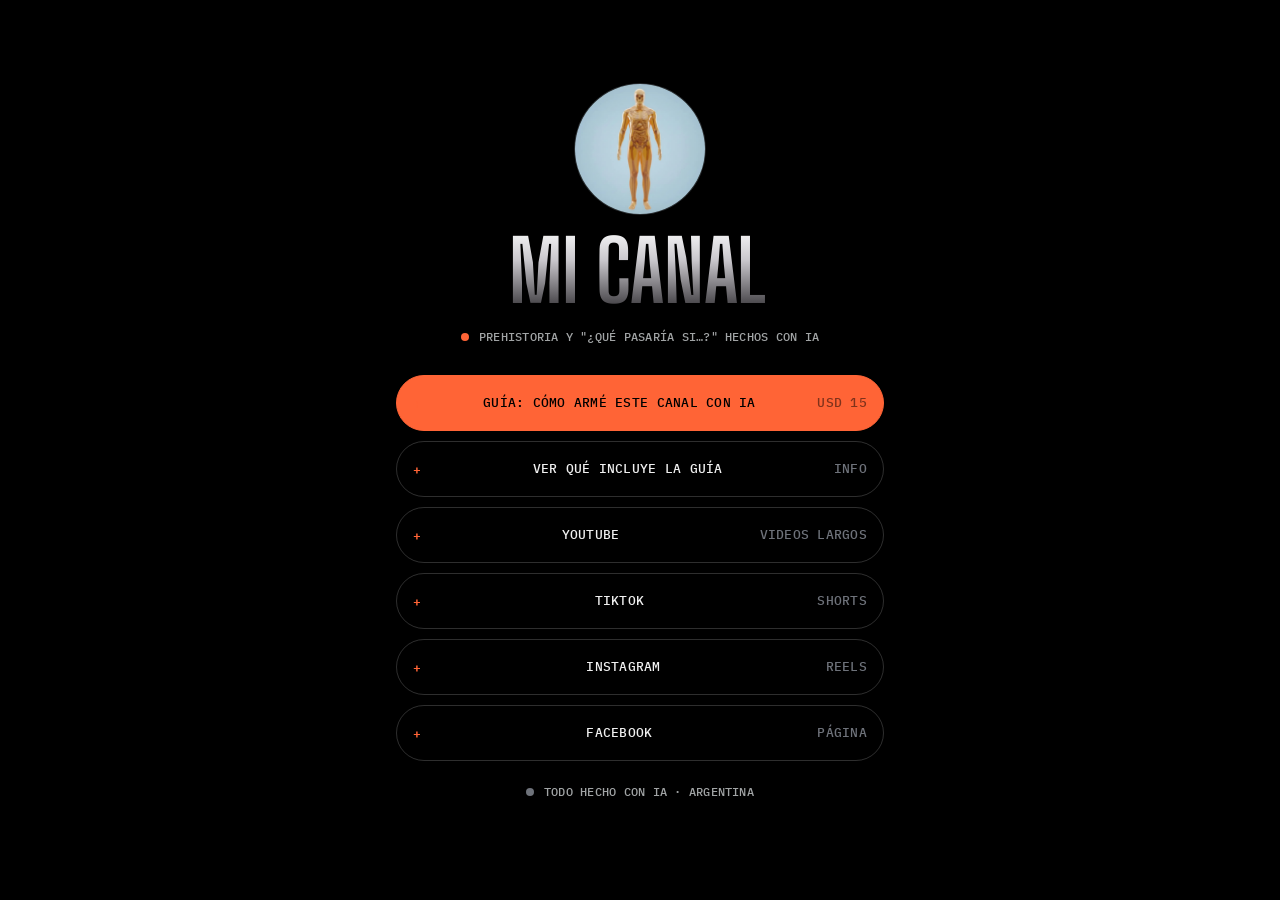
==== enlaces.html @ 815a9858 "Página de venta y link en bio del curso Co-Authored-By: Claude Fable 5.1 <noreply@anthropic.com>" ====
<!doctype html>
<html lang="es">
<head>
<meta charset="utf-8">
<meta name="viewport" content="width=device-width, initial-scale=1, viewport-fit=cover">
<title>Mis enlaces</title>
<meta name="description" content="Todos mis enlaces: la guía para armar tu canal con IA y mis redes.">
<meta name="theme-color" content="#000000">
<link rel="preconnect" href="https://fonts.googleapis.com">
<link rel="preconnect" href="https://fonts.gstatic.com" crossorigin>
<link rel="stylesheet" href="https://fonts.googleapis.com/css2?family=Big+Shoulders+Display:wght@500;700;800&family=IBM+Plex+Mono:wght@400;500;600&family=Instrument+Sans:wght@400;500;600&display=swap">
<link rel="stylesheet" href="estilo.css">
<script src="config.js"></script>
</head>
<body>
<main class="enlaces">
  <div class="avatar"><img src="img/personaje.jpg" alt="El personaje dorado del canal"></div>
  <h1 class="monumento" data-canal>Mi canal</h1>
  <p class="ojo"><i class="punto vivo"></i>Prehistoria y "¿Qué pasaría si…?" hechos con IA</p>
  <nav class="lista" aria-label="Enlaces">
    <a class="pill brasa" data-enlace="comprar" href="index.html"><span class="mas" aria-hidden="true">+</span>Guía: cómo armé este canal con IA<span class="fin">USD <span data-precio>15</span></span></a>
    <a class="pill" href="index.html"><span class="mas" aria-hidden="true">+</span>Ver qué incluye la guía<span class="fin">Info</span></a>
    <a class="pill" data-enlace="youtube" href="#" target="_blank" rel="noopener"><span class="mas" aria-hidden="true">+</span>YouTube<span class="fin">Videos largos</span></a>
    <a class="pill" data-enlace="tiktok" href="#" target="_blank" rel="noopener"><span class="mas" aria-hidden="true">+</span>TikTok<span class="fin">Shorts</span></a>
    <a class="pill" data-enlace="instagram" href="#" target="_blank" rel="noopener"><span class="mas" aria-hidden="true">+</span>Instagram<span class="fin">Reels</span></a>
    <a class="pill" data-enlace="facebook" href="#" target="_blank" rel="noopener"><span class="mas" aria-hidden="true">+</span>Facebook<span class="fin">Página</span></a>
  </nav>
  <p class="ojo"><i class="punto gris"></i>Todo hecho con IA · Argentina</p>
</main>
<script>
(function () {
  var c = window.CONFIG || {};
  document.querySelectorAll('[data-enlace]').forEach(function (a) {
    var k = a.getAttribute('data-enlace'), u = c[k];
    if (u && u.indexOf('XXXX') === -1 && u.indexOf('tucanal') === -1) a.href = u;
  });
  if (c.canal && c.canal !== '{CANAL}') document.querySelectorAll('[data-canal]').forEach(function (e) { e.textContent = c.canal; });
  if (c.precio) document.querySelectorAll('[data-precio]').forEach(function (e) { e.textContent = c.precio; });
})();
</script>
</body>
</html>
---- estilo.css ----
/* Diseño reciclado de ANMA: negro puro con líneas finas de grafito, etiquetas en monoespaciada,
   títulos monumentales condensados con degradé, un solo acento naranja brasa. */
:root {
  --negro: #000000; --onix: #161616; --grafito: #292d30; --hierro: #6e727a; --ceniza: #a1a4a5;
  --plata: #c9c7cc; --hueso: #f0f0f0; --blanco: #ffffff; --brasa: #ff6436;
  --fd: "Big Shoulders Display", Impact, "Arial Narrow", sans-serif;
  --fs: "Instrument Sans", "Helvetica Neue", Arial, sans-serif;
  --fm: "IBM Plex Mono", Consolas, "Courier New", monospace;
  --suave: cubic-bezier(0.32, 0.72, 0, 1);
  color-scheme: dark;
}
* { box-sizing: border-box; }
[hidden] { display: none !important; }
html { scroll-behavior: smooth; }
body { margin: 0; background: var(--negro); color: var(--hueso); font-family: var(--fs); font-size: 17px; line-height: 1.45; -webkit-font-smoothing: antialiased; }
h1, h2, h3, h4, p { margin: 0; }
h1, h2, h3, h4 { font-weight: 500; text-wrap: balance; }
button { font: inherit; color: inherit; cursor: pointer; }
a { color: inherit; }
img { display: block; max-width: 100%; }
:focus-visible { outline: 2px solid var(--blanco); outline-offset: 3px; }
section[id] { scroll-margin-top: 90px; }

.cont { max-width: 1200px; margin: 0 auto; padding-left: max(16px, env(safe-area-inset-left, 0px)); padding-right: max(16px, env(safe-area-inset-right, 0px)); }
@media (min-width: 720px) { .cont { padding-left: 24px; padding-right: 24px; } }
.seccion { position: relative; padding-block: clamp(64px, 8vw, 104px); border-top: 1px solid var(--grafito); }
.seccion.recortada { overflow-x: clip; }
.seccion > .cont { position: relative; z-index: 1; }

/* Voces tipográficas */
.mono { font-family: var(--fm); font-weight: 500; font-size: 12px; line-height: 1.3; text-transform: uppercase; letter-spacing: 0.02em; }
.ojo { display: flex; align-items: center; gap: 10px; font-family: var(--fm); font-weight: 500; font-size: 12px; text-transform: uppercase; letter-spacing: 0.02em; color: var(--ceniza); }
.punto { flex: none; width: 8px; height: 8px; border-radius: 50%; background: var(--brasa); }
.punto.vivo { animation: latir 2.4s var(--suave) infinite; }
@keyframes latir { 0%, 100% { box-shadow: 0 0 0 0 rgba(255,100,54,.5); } 60% { box-shadow: 0 0 0 7px rgba(255,100,54,0); } }
.punto.gris { background: var(--hierro); }
.t { font-weight: 500; font-size: clamp(34px, 4.7vw, 60px); line-height: 1; letter-spacing: -0.03em; color: var(--blanco); }
.cuerpo { font-size: 18px; line-height: 1.45; color: var(--ceniza); max-width: 34em; letter-spacing: -0.01em; }
.cuerpo b { font-weight: 500; color: var(--hueso); }
.monumento {
  font-family: var(--fd); font-weight: 700; text-transform: uppercase; line-height: 0.82; letter-spacing: -0.005em;
  background: linear-gradient(#ffffff, #c9c7cc 42%, #3c3a3e 100%);
  -webkit-background-clip: text; background-clip: text; color: transparent; -webkit-text-fill-color: transparent;
  padding: 0.14em 0.06em 0.04em 0; margin: -0.14em 0 -0.04em 0;
}
.fantasma { position: absolute; right: -0.04em; top: 0.1em; z-index: 0; font-family: var(--fd); font-weight: 800; font-size: clamp(96px, 19vw, 260px); line-height: 0.8; text-transform: uppercase; color: #0f0f0f; white-space: nowrap; pointer-events: none; user-select: none; }

/* Píldoras */
.pill { display: inline-flex; align-items: center; gap: 8px; min-height: 38px; padding: 9px 16px; border: 1px solid rgba(255,255,255,.18); border-radius: 9999px; background: transparent; font-family: var(--fm); font-weight: 500; font-size: 12px; text-transform: uppercase; letter-spacing: .02em; color: var(--hueso); text-decoration: none; white-space: nowrap; transition: border-color .3s var(--suave), background .3s var(--suave), color .3s var(--suave); }
.pill:hover { border-color: var(--blanco); }
.pill .mas { color: var(--brasa); font-weight: 600; }
.pill.lleno { background: var(--blanco); border-color: var(--blanco); color: var(--negro); }
.pill.lleno:hover { background: var(--plata); border-color: var(--plata); }
.pill.brasa { background: var(--brasa); border-color: var(--brasa); color: var(--negro); }
.pill.brasa:hover { background: #ff7f5a; border-color: #ff7f5a; }
.pill.chica { min-height: 32px; padding: 6px 12px; font-size: 11px; }
.pill.grande { min-height: 52px; padding: 14px 26px; font-size: 14px; }

/* Navegación y cinta */
.nav { position: sticky; top: 0; z-index: 20; background: var(--negro); border-bottom: 1px solid var(--grafito); }
.nav .cont { display: flex; align-items: center; justify-content: space-between; gap: 16px; height: 64px; }
.logo { display: flex; align-items: center; gap: 10px; text-decoration: none; }
.logo i { width: 10px; height: 10px; border-radius: 50%; background: var(--brasa); }
.logo span { font-family: var(--fd); font-weight: 700; font-size: 26px; letter-spacing: .02em; line-height: 1; color: var(--blanco); }
.nav-links { display: none; gap: 6px; }
.nav .cta-largo { display: none; }
@media (min-width: 720px) { .nav .cta-largo { display: inline; } }
@media (min-width: 960px) { .nav-links { display: flex; } }
.cinta { border-bottom: 1px solid var(--grafito); overflow: hidden; color: var(--ceniza); }
.cinta-pista { display: flex; width: max-content; animation: correr 46s linear infinite; }
.cinta-pista > span { display: flex; align-items: center; gap: 12px; padding: 10px 24px 10px 0; white-space: nowrap; }
.cinta-pista .punto { width: 6px; height: 6px; }
@keyframes correr { to { transform: translateX(-50%); } }

/* Portada */
.hero .cont { display: grid; gap: 40px; padding-block: 40px 56px; align-items: center; }
@media (min-width: 960px) { .hero .cont { grid-template-columns: minmax(0, 1.05fr) minmax(0, .95fr); padding-block: 56px 80px; } }
.hero-texto { display: grid; gap: 28px; justify-items: start; min-width: 0; }
.hero h1 { font-size: clamp(64px, 11vw, 150px); }
.hero-acciones { display: flex; flex-wrap: wrap; align-items: center; gap: 10px; }
.ficha { width: 100%; display: grid; grid-template-columns: repeat(3, minmax(0, 1fr)); border-top: 1px solid var(--grafito); margin-top: 8px; }
.ficha > div { padding: 14px 12px 0 0; display: grid; gap: 6px; min-width: 0; }
.ficha > div + div { padding-left: 12px; border-left: 1px solid var(--grafito); }
.ficha .v { font-family: var(--fd); font-weight: 700; font-size: clamp(28px, 3.4vw, 44px); line-height: .9; color: var(--blanco); letter-spacing: .01em; }
.ficha .k { font-family: var(--fm); font-size: 11px; color: var(--hierro); text-transform: uppercase; }

/* Collage de fotogramas */
.collage { display: grid; grid-template-columns: repeat(3, minmax(0, 1fr)); gap: 10px; align-items: start; padding-bottom: 48px; }
.collage figure { margin: 0; position: relative; border: 1px solid var(--grafito); overflow: hidden; background: var(--onix); }
.collage figure:nth-child(1) { transform: translateY(24px); }
.collage figure:nth-child(3) { transform: translateY(48px); }
.collage img { width: 100%; aspect-ratio: 9 / 16; object-fit: cover; }
.collage .pista { grid-column: 1 / -1; margin-top: 40px; }

/* Galería */
.galeria { display: grid; grid-template-columns: repeat(2, minmax(0, 1fr)); gap: 12px; }
@media (min-width: 720px) { .galeria { grid-template-columns: repeat(3, minmax(0, 1fr)); } }
@media (min-width: 1040px) { .galeria { grid-template-columns: repeat(6, minmax(0, 1fr)); } }
.galeria figure { margin: 0; display: grid; gap: 10px; }
.galeria img { width: 100%; aspect-ratio: 9 / 16; object-fit: cover; border: 1px solid var(--grafito); background: var(--onix); }
.galeria figcaption { display: grid; gap: 4px; }
.galeria .n { font-family: var(--fm); font-weight: 500; font-size: 12px; color: var(--hueso); text-transform: uppercase; }
.galeria .v { font-family: var(--fm); font-size: 11px; color: var(--hierro); text-transform: uppercase; }

/* Cabecera de sección y listas de módulos */
.cab-sec { display: grid; gap: 20px; margin-bottom: 48px; max-width: 760px; }
.modulos { list-style: none; margin: 0; padding: 0; border-top: 1px solid var(--grafito); }
.mod { display: grid; grid-template-columns: 44px minmax(0, 1fr); gap: 10px 20px; align-items: start; padding: 26px 0; border-bottom: 1px solid var(--grafito); }
@media (min-width: 720px) { .mod { grid-template-columns: 64px minmax(0, 1fr) auto; align-items: center; gap: 20px 32px; } }
.mod .idx { font-family: var(--fm); font-weight: 500; font-size: 12px; color: var(--brasa); padding-top: 6px; }
.mod-texto { display: grid; gap: 8px; min-width: 0; }
.mod-texto h3 { font-size: clamp(24px, 2.8vw, 34px); line-height: 1; letter-spacing: -0.03em; color: var(--blanco); }
.mod-texto p { font-size: 15px; color: var(--ceniza); max-width: 40em; }
.etiq { display: inline-flex; align-items: center; gap: 8px; padding: 2px 8px; font-family: var(--fm); font-weight: 500; font-size: 11px; text-transform: uppercase; letter-spacing: .02em; color: rgba(255,255,255,.7); background: rgba(255,255,255,.05); border: 1px solid rgba(255,255,255,.15); white-space: nowrap; }
.etiq .punto { width: 6px; height: 6px; }
.mod .etiq { grid-column: 2; justify-self: start; }
@media (min-width: 720px) { .mod .etiq { grid-column: auto; } }

/* Dos columnas */
.split { display: grid; gap: 40px; align-items: start; }
@media (min-width: 960px) { .split { grid-template-columns: minmax(0, 1fr) minmax(0, 1fr); gap: 64px; } }
.col-texto { display: grid; gap: 22px; }
.lista-si, .lista-no { list-style: none; margin: 0; padding: 0; border-top: 1px solid var(--grafito); }
.lista-si li, .lista-no li { display: grid; grid-template-columns: 20px minmax(0, 1fr); gap: 12px; padding: 14px 0; border-bottom: 1px solid var(--grafito); font-size: 16px; color: var(--hueso); }
.lista-si li::before { content: "+"; font-family: var(--fm); color: var(--brasa); font-weight: 600; }
.lista-no li::before { content: "−"; font-family: var(--fm); color: var(--hierro); font-weight: 600; }
.lista-no li { color: var(--ceniza); }

/* Ticket de precio */
.oferta { display: grid; gap: 48px; align-items: start; }
@media (min-width: 960px) { .oferta { grid-template-columns: minmax(0, 1fr) 440px; gap: 64px; } }
.ticket { border: 1px solid var(--grafito); }
.ticket-cab { display: flex; align-items: center; gap: 12px; padding: 10px 14px; border-bottom: 1px solid var(--grafito); color: var(--ceniza); }
.luces { display: flex; gap: 6px; }
.luces i { width: 8px; height: 8px; border-radius: 50%; background: var(--grafito); }
.luces i:first-child { background: var(--brasa); }
.ticket-cab .fecha { margin-left: auto; font-family: var(--fm); font-size: 11px; color: var(--hierro); }
.ticket-cuerpo { padding: 18px 14px 16px; display: grid; gap: 14px; }
.r-prod { font-size: 22px; font-weight: 500; letter-spacing: -0.02em; line-height: 1.1; color: var(--blanco); }
.precio { display: flex; align-items: baseline; gap: 14px; flex-wrap: wrap; }
.precio .numero { font-family: var(--fd); font-weight: 700; font-size: clamp(76px, 7.6vw, 112px); line-height: .85; color: var(--blanco); letter-spacing: .01em; }
.precio .numero small { font-size: .42em; color: var(--ceniza); font-weight: 500; letter-spacing: .02em; }
.precio .antes { font-family: var(--fm); font-size: 14px; color: var(--hierro); text-decoration: line-through; }
.precio .ahorro { font-family: var(--fm); font-size: 11px; color: var(--brasa); text-transform: uppercase; }
.leyenda { list-style: none; margin: 0; padding: 0; display: grid; }
.leyenda li { display: grid; grid-template-columns: 6px minmax(0, 1fr) auto; gap: 10px; align-items: center; padding: 10px 0; border-top: 1px solid var(--grafito); font-family: var(--fm); font-size: 12px; }
.leyenda i { width: 6px; height: 6px; background: var(--brasa); }
.leyenda span { color: var(--hueso); text-transform: uppercase; letter-spacing: .02em; font-size: 11px; }
.leyenda em { font-style: normal; color: var(--hierro); font-size: 11px; text-transform: uppercase; }
.ticket .pill { justify-content: center; width: 100%; }
.alerta { padding: 12px 14px; font-size: 13px; color: var(--ceniza); border-top: 1px solid var(--grafito); line-height: 1.4; }
.pagos { display: flex; flex-wrap: wrap; gap: 6px; }
.incluye { list-style: none; margin: 0; padding: 0; border-top: 1px solid var(--grafito); }
.incluye li { display: grid; grid-template-columns: 28px minmax(0, 1fr); gap: 16px; padding: 18px 0; border-bottom: 1px solid var(--grafito); align-items: start; }
.incluye .idx { font-family: var(--fm); font-size: 12px; color: var(--brasa); padding-top: 4px; }
.incluye h3 { font-size: 20px; letter-spacing: -0.02em; color: var(--blanco); }
.incluye p { font-size: 15px; color: var(--ceniza); margin-top: 6px; max-width: 36em; }

/* Quién soy */
.quien { display: grid; gap: 32px; align-items: center; }
@media (min-width: 960px) { .quien { grid-template-columns: 280px minmax(0, 1fr); gap: 64px; } }
.retrato { border: 1px solid var(--grafito); background: var(--onix); overflow: hidden; max-width: 280px; }
.retrato img { width: 100%; aspect-ratio: 1; object-fit: cover; object-position: center 30%; }

/* Preguntas */
.faq { border-top: 1px solid var(--grafito); }
.faq details { border-bottom: 1px solid var(--grafito); }
.faq summary { list-style: none; cursor: pointer; display: grid; grid-template-columns: minmax(0, 1fr) 24px; gap: 16px; align-items: center; padding: 20px 0; font-size: clamp(18px, 2vw, 22px); letter-spacing: -0.02em; color: var(--blanco); }
.faq summary::-webkit-details-marker { display: none; }
.faq summary::after { content: "+"; font-family: var(--fm); color: var(--brasa); font-weight: 600; font-size: 20px; text-align: right; transition: transform .3s var(--suave); }
.faq details[open] summary::after { transform: rotate(45deg); }
.faq .cuerpo { padding: 0 0 22px; font-size: 16px; }

/* Monumento, pie, barra */
.monu .cont { display: grid; gap: 28px; }
.monu h2 { font-size: clamp(56px, 11vw, 160px); max-width: 9em; }
.pie { border-top: 1px solid var(--grafito); }
.pie .cont { padding-block: 48px 110px; display: grid; gap: 32px; }
@media (min-width: 1040px) { .pie .cont { padding-bottom: 40px; } }
.pie-marca { font-size: clamp(80px, 18vw, 260px); line-height: .78; }
.pie-abajo { display: flex; flex-wrap: wrap; justify-content: space-between; align-items: flex-end; gap: 20px 48px; border-top: 1px solid var(--grafito); padding-top: 20px; }
.pie-links { display: flex; flex-wrap: wrap; gap: 6px; }
.barra { position: fixed; left: 0; right: 0; bottom: 0; z-index: 5; display: flex; align-items: center; gap: 20px; background: var(--negro); border-top: 1px solid var(--grafito); padding: 10px 16px calc(10px + env(safe-area-inset-bottom, 0px)); }
.barra > div { display: grid; gap: 3px; min-width: 0; }
.barra .k { font-family: var(--fm); font-size: 10px; text-transform: uppercase; letter-spacing: .02em; color: var(--hierro); }
.barra output { font-family: var(--fm); font-weight: 500; font-size: 18px; line-height: 1.1; color: var(--blanco); }
.barra .pill { margin-left: auto; }
@media (min-width: 1040px) { .barra { display: none !important; } }

/* Página de enlaces (link en bio) */
.enlaces { min-height: 100svh; display: grid; align-content: center; justify-items: center; gap: 22px; padding: 48px 16px 64px; max-width: 520px; margin: 0 auto; text-align: center; }
.enlaces .avatar { width: 132px; height: 132px; border-radius: 50%; border: 1px solid var(--grafito); overflow: hidden; background: var(--onix); }
.enlaces .avatar img { width: 100%; height: 100%; object-fit: cover; object-position: center 22%; }
.enlaces h1 { font-size: clamp(48px, 14vw, 84px); }
.enlaces .lista { display: grid; gap: 10px; width: 100%; margin-top: 8px; }
.enlaces .pill { width: 100%; justify-content: center; min-height: 56px; font-size: 13px; white-space: normal; text-align: center; line-height: 1.3; }
.enlaces .pill .mas { margin-right: auto; }
.enlaces .pill .fin { margin-left: auto; color: var(--hierro); }
.enlaces .pill.lleno .fin, .enlaces .pill.brasa .fin { color: rgba(0,0,0,.5); }

@media (prefers-reduced-motion: reduce) { .cinta-pista, .punto.vivo { animation: none; } html { scroll-behavior: auto; } }
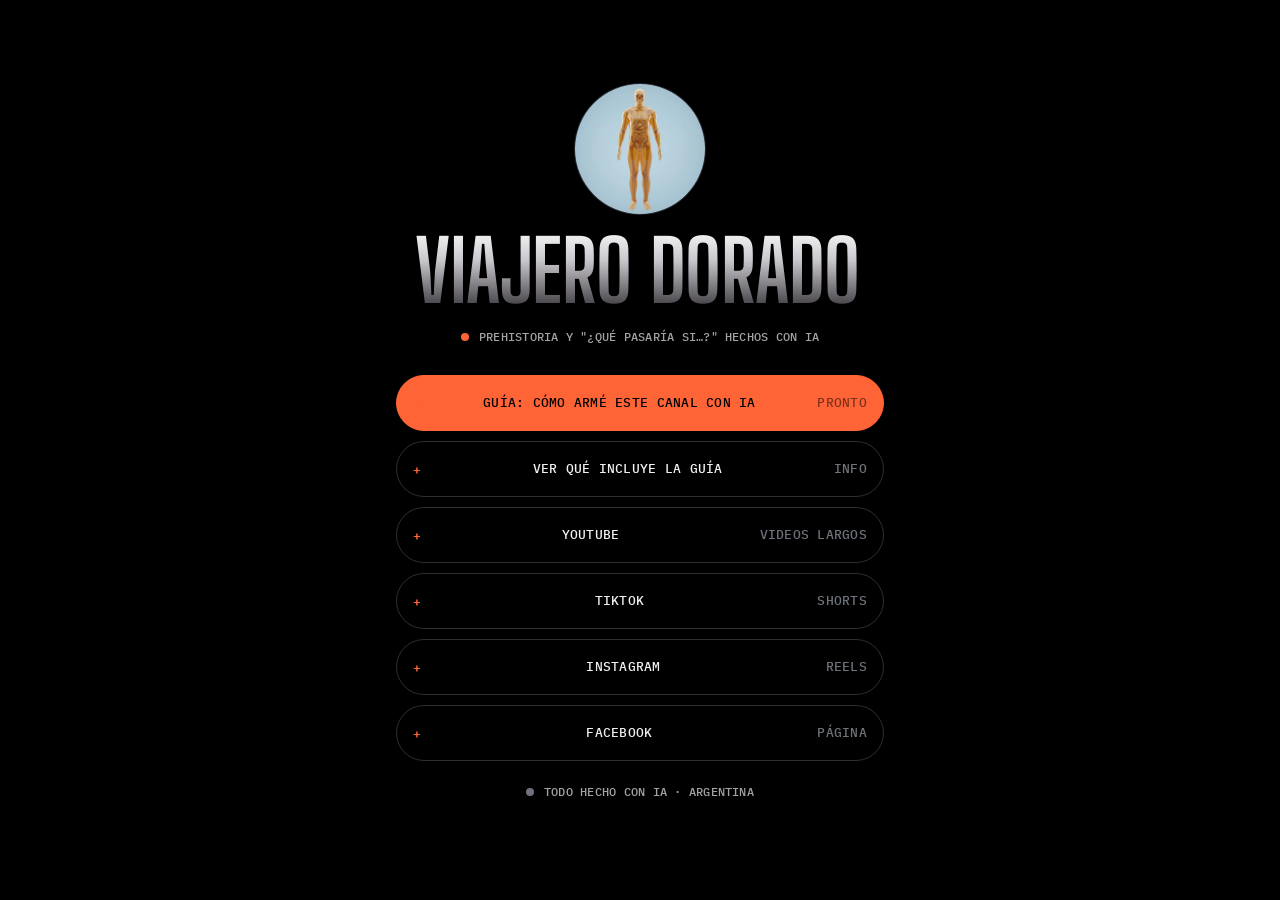
==== commit 52564eda: "Botones: sin pestaña nueva (falla dentro de Instagram/TikTok) y comprar en 'muy pronto' hasta tener " ====
--- a/enlaces.html
+++ b/enlaces.html
@@ -18,12 +18,12 @@
   <h1 class="monumento" data-canal>Mi canal</h1>
   <p class="ojo"><i class="punto vivo"></i>Prehistoria y "¿Qué pasaría si…?" hechos con IA</p>
   <nav class="lista" aria-label="Enlaces">
-    <a class="pill brasa" data-enlace="comprar" href="index.html"><span class="mas" aria-hidden="true">+</span>Guía: cómo armé este canal con IA<span class="fin">USD <span data-precio>15</span></span></a>
+    <a class="pill brasa" data-enlace="comprar" href="index.html#precio"><span class="mas" aria-hidden="true">+</span>Guía: cómo armé este canal con IA<span class="fin">USD <span data-precio>15</span></span></a>
     <a class="pill" href="index.html"><span class="mas" aria-hidden="true">+</span>Ver qué incluye la guía<span class="fin">Info</span></a>
-    <a class="pill" data-enlace="youtube" href="#" target="_blank" rel="noopener"><span class="mas" aria-hidden="true">+</span>YouTube<span class="fin">Videos largos</span></a>
-    <a class="pill" data-enlace="tiktok" href="#" target="_blank" rel="noopener"><span class="mas" aria-hidden="true">+</span>TikTok<span class="fin">Shorts</span></a>
-    <a class="pill" data-enlace="instagram" href="#" target="_blank" rel="noopener"><span class="mas" aria-hidden="true">+</span>Instagram<span class="fin">Reels</span></a>
-    <a class="pill" data-enlace="facebook" href="#" target="_blank" rel="noopener"><span class="mas" aria-hidden="true">+</span>Facebook<span class="fin">Página</span></a>
+    <a class="pill" data-enlace="youtube" href="#"><span class="mas" aria-hidden="true">+</span>YouTube<span class="fin">Videos largos</span></a>
+    <a class="pill" data-enlace="tiktok" href="#"><span class="mas" aria-hidden="true">+</span>TikTok<span class="fin">Shorts</span></a>
+    <a class="pill" data-enlace="instagram" href="#"><span class="mas" aria-hidden="true">+</span>Instagram<span class="fin">Reels</span></a>
+    <a class="pill" data-enlace="facebook" href="#"><span class="mas" aria-hidden="true">+</span>Facebook<span class="fin">Página</span></a>
   </nav>
   <p class="ojo"><i class="punto gris"></i>Todo hecho con IA · Argentina</p>
 </main>
@@ -33,6 +33,7 @@
   document.querySelectorAll('[data-enlace]').forEach(function (a) {
     var k = a.getAttribute('data-enlace'), u = c[k];
     if (u && u.indexOf('XXXX') === -1 && u.indexOf('tucanal') === -1) a.href = u;
+    else if (k === 'comprar') { var f = a.querySelector('.fin'); if (f) f.textContent = 'Pronto'; }
   });
   if (c.canal && c.canal !== '{CANAL}') document.querySelectorAll('[data-canal]').forEach(function (e) { e.textContent = c.canal; });
   if (c.precio) document.querySelectorAll('[data-precio]').forEach(function (e) { e.textContent = c.precio; });
--- a/estilo.css
+++ b/estilo.css
@@ -199,3 +199,5 @@
 .enlaces .pill.lleno .fin, .enlaces .pill.brasa .fin { color: rgba(0,0,0,.5); }
 
 @media (prefers-reduced-motion: reduce) { .cinta-pista, .punto.vivo { animation: none; } html { scroll-behavior: auto; } }
+
+.pill.apagado { pointer-events: none; opacity: .55; }
